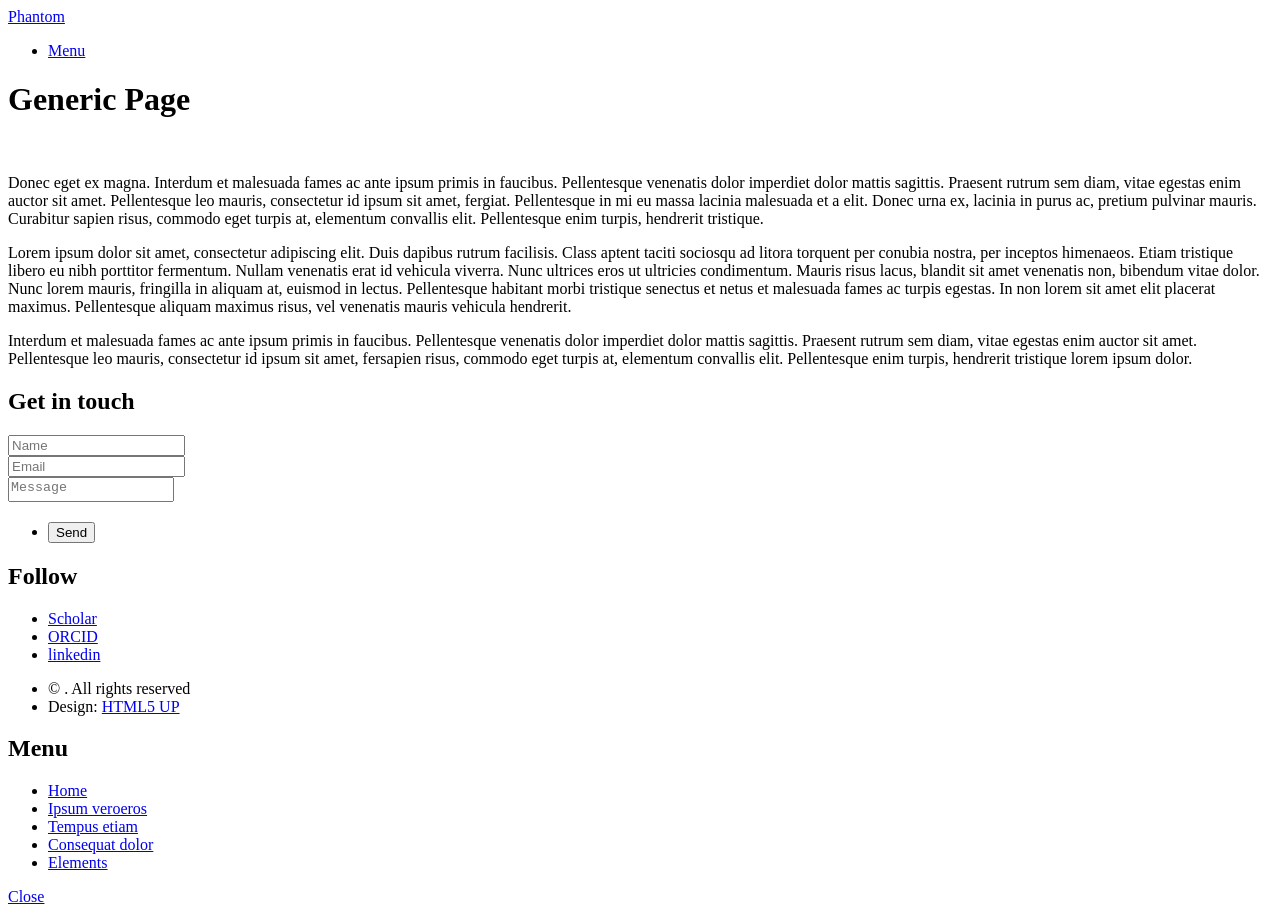
==== generic.html @ a79e58df "Add files via upload" ====
<!DOCTYPE HTML>
<!--
	Phantom by HTML5 UP
	html5up.net | @ajlkn
	Free for personal and commercial use under the CCA 3.0 license (html5up.net/license)
-->
<html>
	<head>
		<title>Generic - Phantom by HTML5 UP</title>
		<meta charset="utf-8" />
		<meta name="viewport" content="width=device-width, initial-scale=1, user-scalable=no" />
		<link rel="stylesheet" href="assets/css/main.css" />
		<noscript><link rel="stylesheet" href="assets/css/noscript.css" /></noscript>
	</head>
	<body class="is-preload">
		<!-- Wrapper -->
			<div id="wrapper">

				<!-- Header -->
					<header id="header">
						<div class="inner">

							<!-- Logo -->
								<a href="index.html" class="logo">
									<span class="symbol"><img src="images/logo.svg" alt="" /></span><span class="title">Phantom</span>
								</a>

							<!-- Nav -->
								<nav>
									<ul>
										<li><a href="#menu">Menu</a></li>
									</ul>
								</nav>

						</div>
					</header>

				<!-- Menu -->
					<nav id="menu">
						<h2>Menu</h2>
						<ul>
							<li><a href="index.html">Home</a></li>
							<li><a href="generic.html">Ipsum veroeros</a></li>
							<li><a href="generic.html">Tempus etiam</a></li>
							<li><a href="generic.html">Consequat dolor</a></li>
							<li><a href="elements.html">Elements</a></li>
						</ul>
					</nav>

				<!-- Main -->
					<div id="main">
						<div class="inner">
							<h1>Generic Page</h1>
							<span class="image main"><img src="images/pic13.jpg" alt="" /></span>
							<p>Donec eget ex magna. Interdum et malesuada fames ac ante ipsum primis in faucibus. Pellentesque venenatis dolor imperdiet dolor mattis sagittis. Praesent rutrum sem diam, vitae egestas enim auctor sit amet. Pellentesque leo mauris, consectetur id ipsum sit amet, fergiat. Pellentesque in mi eu massa lacinia malesuada et a elit. Donec urna ex, lacinia in purus ac, pretium pulvinar mauris. Curabitur sapien risus, commodo eget turpis at, elementum convallis elit. Pellentesque enim turpis, hendrerit tristique.</p>
							<p>Lorem ipsum dolor sit amet, consectetur adipiscing elit. Duis dapibus rutrum facilisis. Class aptent taciti sociosqu ad litora torquent per conubia nostra, per inceptos himenaeos. Etiam tristique libero eu nibh porttitor fermentum. Nullam venenatis erat id vehicula viverra. Nunc ultrices eros ut ultricies condimentum. Mauris risus lacus, blandit sit amet venenatis non, bibendum vitae dolor. Nunc lorem mauris, fringilla in aliquam at, euismod in lectus. Pellentesque habitant morbi tristique senectus et netus et malesuada fames ac turpis egestas. In non lorem sit amet elit placerat maximus. Pellentesque aliquam maximus risus, vel venenatis mauris vehicula hendrerit.</p>
							<p>Interdum et malesuada fames ac ante ipsum primis in faucibus. Pellentesque venenatis dolor imperdiet dolor mattis sagittis. Praesent rutrum sem diam, vitae egestas enim auctor sit amet. Pellentesque leo mauris, consectetur id ipsum sit amet, fersapien risus, commodo eget turpis at, elementum convallis elit. Pellentesque enim turpis, hendrerit tristique lorem ipsum dolor.</p>
						</div>
					</div>

				<!-- Footer -->
					<footer id="footer">
						<div class="inner">
							<section>
								<h2>Get in touch</h2>
								<form method="post" action="#">
									<div class="fields">
										<div class="field half">
											<input type="text" name="name" id="name" placeholder="Name" />
										</div>
										<div class="field half">
											<input type="email" name="email" id="email" placeholder="Email" />
										</div>
										<div class="field">
											<textarea name="message" id="message" placeholder="Message"></textarea>
										</div>
									</div>
									<ul class="actions">
										<li><input type="submit" value="Send" class="primary" /></li>
									</ul>
								</form>
							</section>
							<section>
								<h2>Follow</h2>
								<ul class="icons">
									<li><a href="#" class="icon brands style2 fa-google"><span class="label">Scholar</span></a></li>
									<li><a href="#" class="icon brands style2 fa-orcid"><span class="label">ORCID</span></a></li>
									<li><a href="#" class="icon brands style2 fa-linkedin"><span class="label">linkedin</span></a></li>
								</ul>
							</section>
							<ul class="copyright">
								<li>&copy; . All rights reserved</li><li>Design: <a href="http://html5up.net">HTML5 UP</a></li>
							</ul>
						</div>
					</footer>

			</div>

		<!-- Scripts -->
			<script src="assets/js/jquery.min.js"></script>
			<script src="assets/js/browser.min.js"></script>
			<script src="assets/js/breakpoints.min.js"></script>
			<script src="assets/js/util.js"></script>
			<script src="assets/js/main.js"></script>

	</body>
</html>
---- assets/css/main.css ----
@import url(fontawesome-all.min.css);
@import url("https://fonts.googleapis.com/css?family=Source+Sans+Pro:300,700,900");

/*
	Phantom by HTML5 UP
	html5up.net | @ajlkn
	Free for personal and commercial use under the CCA 3.0 license (html5up.net/license)
*/

html, body, div, span, applet, object,
iframe, h1, h2, h3, h4, h5, h6, p, blockquote,
pre, a, abbr, acronym, address, big, cite,
code, del, dfn, em, img, ins, kbd, q, s, samp,
small, strike, strong, sub, sup, tt, var, b,
u, i, center, dl, dt, dd, ol, ul, li, fieldset,
form, label, legend, table, caption, tbody,
tfoot, thead, tr, th, td, article, aside,
canvas, details, embed, figure, figcaption,
footer, header, hgroup, menu, nav, output, ruby,
section, summary, time, mark, audio, video {
	margin: 0;
	padding: 0;
	border: 0;
	font-size: 100%;
	font: inherit;
	vertical-align: baseline;}

article, aside, details, figcaption, figure,
footer, header, hgroup, menu, nav, section {
	display: block;}

body {
	line-height: 1;
}

ol, ul {
	list-style: none;
}

blockquote, q {
	quotes: none;
}

	blockquote:before, blockquote:after, q:before, q:after {
		content: '';
		content: none;
	}

table {
	border-collapse: collapse;
	border-spacing: 0;
}

body {
	-webkit-text-size-adjust: none;
}

mark {
	background-color: transparent;
	color: inherit;
}

input::-moz-focus-inner {
	border: 0;
	padding: 0;
}

input, select, textarea {
	-moz-appearance: none;
	-webkit-appearance: none;
	-ms-appearance: none;
	appearance: none;
}

/* Basic */

	@-ms-viewport {
		width: device-width;
	}

	body {
		-ms-overflow-style: scrollbar;
	}

	@media screen and (max-width: 480px) {

		html, body {
			min-width: 320px;
		}

	}

	html {
		box-sizing: border-box;
	}

	*, *:before, *:after {
		box-sizing: inherit;
	}

	body {
		background: #ffffff;
	}

		body.is-preload *, body.is-preload *:before, body.is-preload *:after {
			-moz-animation: none !important;
			-webkit-animation: none !important;
			-ms-animation: none !important;
			animation: none !important;
			-moz-transition: none !important;
			-webkit-transition: none !important;
			-ms-transition: none !important;
			transition: none !important;
		}

/* Type */

	body, input, select, textarea {
		color: #585858;
		font-family: "Source Sans Pro", Helvetica, sans-serif;
		font-size: 16pt;
		font-weight: 300;
		line-height: 1.75;
	}

		@media screen and (max-width: 1680px) {

			body, input, select, textarea {
				font-size: 14pt;
			}

		}

		@media screen and (max-width: 1280px) {

			body, input, select, textarea {
				font-size: 12pt;
			}

		}

	a {
		-moz-transition: border-bottom-color 0.2s ease, color 0.2s ease;
		-webkit-transition: border-bottom-color 0.2s ease, color 0.2s ease;
		-ms-transition: border-bottom-color 0.2s ease, color 0.2s ease;
		transition: border-bottom-color 0.2s ease, color 0.2s ease;
		text-decoration: none;
		color: #585858;
		border-bottom: dotted 1px rgba(88, 88, 88, 0.5);
	}

		a:hover {
			border-bottom-color: transparent;
			color: #f2849e !important;
		}

	strong, b {
		font-weight: 900;
	}

	em, i {
		font-style: italic;
	}

	p {
		margin: 0 0 2em 0;
	}

	h1 {
		font-size: 2.75em;
		font-weight: 700;
		line-height: 1.3;
		margin: 0 0 1em 0;
		letter-spacing: -0.035em;
	}

		h1 a {
			color: inherit;
		}

		@media screen and (max-width: 736px) {

			h1 {
				font-size: 2em;
				margin: 0 0 1em 0;
			}

		}

		@media screen and (max-width: 360px) {

			h1 {
				font-size: 1.75em;
			}

		}

	h2, h3, h4, h5, h6 {
		font-weight: 900;
		line-height: 1.5;
		margin: 0 0 2em 0;
		text-transform: uppercase;
		letter-spacing: 0.35em;
	}

		h2 a, h3 a, h4 a, h5 a, h6 a {
			color: inherit;
		}

	h2 {
		font-size: 1.1em;
	}

	h3 {
		font-size: 1em;
	}

	h4 {
		font-size: 0.8em;
	}

	h5 {
		font-size: 0.8em;
	}

	h6 {
		font-size: 0.8em;
	}

	@media screen and (max-width: 980px) {

		h1 br, h2 br, h3 br, h4 br, h5 br, h6 br {
			display: none;
		}

	}

	@media screen and (max-width: 736px) {

		h2 {
			font-size: 1em;
		}

		h3 {
			font-size: 0.8em;
		}

	}

	sub {
		font-size: 0.8em;
		position: relative;
		top: 0.5em;
	}

	sup {
		font-size: 0.8em;
		position: relative;
		top: -0.5em;
	}

	blockquote {
		border-left: solid 4px #c9c9c9;
		font-style: italic;
		margin: 0 0 2em 0;
		padding: 0.5em 0 0.5em 2em;
	}

	code {
		background: rgba(144, 144, 144, 0.075);
		border-radius: 4px;
		border: solid 1px #c9c9c9;
		font-family: "Courier New", monospace;
		font-size: 0.9em;
		margin: 0 0.25em;
		padding: 0.25em 0.65em;
	}

	pre {
		-webkit-overflow-scrolling: touch;
		font-family: "Courier New", monospace;
		font-size: 0.9em;
		margin: 0 0 2em 0;
	}

		pre code {
			display: block;
			line-height: 1.75;
			padding: 1em 1.5em;
			overflow-x: auto;
		}

	hr {
		border: 0;
		border-bottom: solid 1px #c9c9c9;
		margin: 2em 0;
	}

		hr.major {
			margin: 3em 0;
		}

	.align-left {
		text-align: left;
	}

	.align-center {
		text-align: center;
	}

	.align-right {
		text-align: right;
	}

/* Row */

	.row {
		display: flex;
		flex-wrap: wrap;
		box-sizing: border-box;
		align-items: stretch;
	}

		.row > * {
			box-sizing: border-box;
		}

		.row.gtr-uniform > * > :last-child {
			margin-bottom: 0;
		}

		.row.aln-left {
			justify-content: flex-start;
		}

		.row.aln-center {
			justify-content: center;
		}

		.row.aln-right {
			justify-content: flex-end;
		}

		.row.aln-top {
			align-items: flex-start;
		}

		.row.aln-middle {
			align-items: center;
		}

		.row.aln-bottom {
			align-items: flex-end;
		}

		.row > .imp {
			order: -1;
		}

		.row > .col-1 {
			width: 8.33333%;
		}

		.row > .off-1 {
			margin-left: 8.33333%;
		}

		.row > .col-2 {
			width: 16.66667%;
		}

		.row > .off-2 {
			margin-left: 16.66667%;
		}

		.row > .col-3 {
			width: 25%;
		}

		.row > .off-3 {
			margin-left: 25%;
		}

		.row > .col-4 {
			width: 33.33333%;
		}

		.row > .off-4 {
			margin-left: 33.33333%;
		}

		.row > .col-5 {
			width: 41.66667%;
		}

		.row > .off-5 {
			margin-left: 41.66667%;
		}

		.row > .col-6 {
			width: 50%;
		}

		.row > .off-6 {
			margin-left: 50%;
		}

		.row > .col-7 {
			width: 58.33333%;
		}

		.row > .off-7 {
			margin-left: 58.33333%;
		}

		.row > .col-8 {
			width: 66.66667%;
		}

		.row > .off-8 {
			margin-left: 66.66667%;
		}

		.row > .col-9 {
			width: 75%;
		}

		.row > .off-9 {
			margin-left: 75%;
		}

		.row > .col-10 {
			width: 83.33333%;
		}

		.row > .off-10 {
			margin-left: 83.33333%;
		}

		.row > .col-11 {
			width: 91.66667%;
		}

		.row > .off-11 {
			margin-left: 91.66667%;
		}

		.row > .col-12 {
			width: 100%;
		}

		.row > .off-12 {
			margin-left: 100%;
		}

		.row.gtr-0 {
			margin-top: 0;
			margin-left: 0em;
		}

			.row.gtr-0 > * {
				padding: 0 0 0 0em;
			}

			.row.gtr-0.gtr-uniform {
				margin-top: 0em;
			}

				.row.gtr-0.gtr-uniform > * {
					padding-top: 0em;
				}

		.row.gtr-25 {
			margin-top: 0;
			margin-left: -0.5em;
		}

			.row.gtr-25 > * {
				padding: 0 0 0 0.5em;
			}

			.row.gtr-25.gtr-uniform {
				margin-top: -0.5em;
			}

				.row.gtr-25.gtr-uniform > * {
					padding-top: 0.5em;
				}

		.row.gtr-50 {
			margin-top: 0;
			margin-left: -1em;
		}

			.row.gtr-50 > * {
				padding: 0 0 0 1em;
			}

			.row.gtr-50.gtr-uniform {
				margin-top: -1em;
			}

				.row.gtr-50.gtr-uniform > * {
					padding-top: 1em;
				}

		.row {
			margin-top: 0;
			margin-left: -2em;
		}

			.row > * {
				padding: 0 0 0 2em;
			}

			.row.gtr-uniform {
				margin-top: -2em;
			}

				.row.gtr-uniform > * {
					padding-top: 2em;
				}

		.row.gtr-150 {
			margin-top: 0;
			margin-left: -3em;
		}

			.row.gtr-150 > * {
				padding: 0 0 0 3em;
			}

			.row.gtr-150.gtr-uniform {
				margin-top: -3em;
			}

				.row.gtr-150.gtr-uniform > * {
					padding-top: 3em;
				}

		.row.gtr-200 {
			margin-top: 0;
			margin-left: -4em;
		}

			.row.gtr-200 > * {
				padding: 0 0 0 4em;
			}

			.row.gtr-200.gtr-uniform {
				margin-top: -4em;
			}

				.row.gtr-200.gtr-uniform > * {
					padding-top: 4em;
				}

		@media screen and (max-width: 1680px) {

			.row {
				display: flex;
				flex-wrap: wrap;
				box-sizing: border-box;
				align-items: stretch;
			}

				.row > * {
					box-sizing: border-box;
				}

				.row.gtr-uniform > * > :last-child {
					margin-bottom: 0;
				}

				.row.aln-left {
					justify-content: flex-start;
				}

				.row.aln-center {
					justify-content: center;
				}

				.row.aln-right {
					justify-content: flex-end;
				}

				.row.aln-top {
					align-items: flex-start;
				}

				.row.aln-middle {
					align-items: center;
				}

				.row.aln-bottom {
					align-items: flex-end;
				}

				.row > .imp-xlarge {
					order: -1;
				}

				.row > .col-1-xlarge {
					width: 8.33333%;
				}

				.row > .off-1-xlarge {
					margin-left: 8.33333%;
				}

				.row > .col-2-xlarge {
					width: 16.66667%;
				}

				.row > .off-2-xlarge {
					margin-left: 16.66667%;
				}

				.row > .col-3-xlarge {
					width: 25%;
				}

				.row > .off-3-xlarge {
					margin-left: 25%;
				}

				.row > .col-4-xlarge {
					width: 33.33333%;
				}

				.row > .off-4-xlarge {
					margin-left: 33.33333%;
				}

				.row > .col-5-xlarge {
					width: 41.66667%;
				}

				.row > .off-5-xlarge {
					margin-left: 41.66667%;
				}

				.row > .col-6-xlarge {
					width: 50%;
				}

				.row > .off-6-xlarge {
					margin-left: 50%;
				}

				.row > .col-7-xlarge {
					width: 58.33333%;
				}

				.row > .off-7-xlarge {
					margin-left: 58.33333%;
				}

				.row > .col-8-xlarge {
					width: 66.66667%;
				}

				.row > .off-8-xlarge {
					margin-left: 66.66667%;
				}

				.row > .col-9-xlarge {
					width: 75%;
				}

				.row > .off-9-xlarge {
					margin-left: 75%;
				}

				.row > .col-10-xlarge {
					width: 83.33333%;
				}

				.row > .off-10-xlarge {
					margin-left: 83.33333%;
				}

				.row > .col-11-xlarge {
					width: 91.66667%;
				}

				.row > .off-11-xlarge {
					margin-left: 91.66667%;
				}

				.row > .col-12-xlarge {
					width: 100%;
				}

				.row > .off-12-xlarge {
					margin-left: 100%;
				}

				.row.gtr-0 {
					margin-top: 0;
					margin-left: 0em;
				}

					.row.gtr-0 > * {
						padding: 0 0 0 0em;
					}

					.row.gtr-0.gtr-uniform {
						margin-top: 0em;
					}

						.row.gtr-0.gtr-uniform > * {
							padding-top: 0em;
						}

				.row.gtr-25 {
					margin-top: 0;
					margin-left: -0.5em;
				}

					.row.gtr-25 > * {
						padding: 0 0 0 0.5em;
					}

					.row.gtr-25.gtr-uniform {
						margin-top: -0.5em;
					}

						.row.gtr-25.gtr-uniform > * {
							padding-top: 0.5em;
						}

				.row.gtr-50 {
					margin-top: 0;
					margin-left: -1em;
				}

					.row.gtr-50 > * {
						padding: 0 0 0 1em;
					}

					.row.gtr-50.gtr-uniform {
						margin-top: -1em;
					}

						.row.gtr-50.gtr-uniform > * {
							padding-top: 1em;
						}

				.row {
					margin-top: 0;
					margin-left: -2em;
				}

					.row > * {
						padding: 0 0 0 2em;
					}

					.row.gtr-uniform {
						margin-top: -2em;
					}

						.row.gtr-uniform > * {
							padding-top: 2em;
						}

				.row.gtr-150 {
					margin-top: 0;
					margin-left: -3em;
				}

					.row.gtr-150 > * {
						padding: 0 0 0 3em;
					}

					.row.gtr-150.gtr-uniform {
						margin-top: -3em;
					}

						.row.gtr-150.gtr-uniform > * {
							padding-top: 3em;
						}

				.row.gtr-200 {
					margin-top: 0;
					margin-left: -4em;
				}

					.row.gtr-200 > * {
						padding: 0 0 0 4em;
					}

					.row.gtr-200.gtr-uniform {
						margin-top: -4em;
					}

						.row.gtr-200.gtr-uniform > * {
							padding-top: 4em;
						}

		}

		@media screen and (max-width: 1280px) {

			.row {
				display: flex;
				flex-wrap: wrap;
				box-sizing: border-box;
				align-items: stretch;
			}

				.row > * {
					box-sizing: border-box;
				}

				.row.gtr-uniform > * > :last-child {
					margin-bottom: 0;
				}

				.row.aln-left {
					justify-content: flex-start;
				}

				.row.aln-center {
					justify-content: center;
				}

				.row.aln-right {
					justify-content: flex-end;
				}

				.row.aln-top {
					align-items: flex-start;
				}

				.row.aln-middle {
					align-items: center;
				}

				.row.aln-bottom {
					align-items: flex-end;
				}

				.row > .imp-large {
					order: -1;
				}

				.row > .col-1-large {
					width: 8.33333%;
				}

				.row > .off-1-large {
					margin-left: 8.33333%;
				}

				.row > .col-2-large {
					width: 16.66667%;
				}

				.row > .off-2-large {
					margin-left: 16.66667%;
				}

				.row > .col-3-large {
					width: 25%;
				}

				.row > .off-3-large {
					margin-left: 25%;
				}

				.row > .col-4-large {
					width: 33.33333%;
				}

				.row > .off-4-large {
					margin-left: 33.33333%;
				}

				.row > .col-5-large {
					width: 41.66667%;
				}

				.row > .off-5-large {
					margin-left: 41.66667%;
				}

				.row > .col-6-large {
					width: 50%;
				}

				.row > .off-6-large {
					margin-left: 50%;
				}

				.row > .col-7-large {
					width: 58.33333%;
				}

				.row > .off-7-large {
					margin-left: 58.33333%;
				}

				.row > .col-8-large {
					width: 66.66667%;
				}

				.row > .off-8-large {
					margin-left: 66.66667%;
				}

				.row > .col-9-large {
					width: 75%;
				}

				.row > .off-9-large {
					margin-left: 75%;
				}

				.row > .col-10-large {
					width: 83.33333%;
				}

				.row > .off-10-large {
					margin-left: 83.33333%;
				}

				.row > .col-11-large {
					width: 91.66667%;
				}

				.row > .off-11-large {
					margin-left: 91.66667%;
				}

				.row > .col-12-large {
					width: 100%;
				}

				.row > .off-12-large {
					margin-left: 100%;
				}

				.row.gtr-0 {
					margin-top: 0;
					margin-left: 0em;
				}

					.row.gtr-0 > * {
						padding: 0 0 0 0em;
					}

					.row.gtr-0.gtr-uniform {
						margin-top: 0em;
					}

						.row.gtr-0.gtr-uniform > * {
							padding-top: 0em;
						}

				.row.gtr-25 {
					margin-top: 0;
					margin-left: -0.5em;
				}

					.row.gtr-25 > * {
						padding: 0 0 0 0.5em;
					}

					.row.gtr-25.gtr-uniform {
						margin-top: -0.5em;
					}

						.row.gtr-25.gtr-uniform > * {
							padding-top: 0.5em;
						}

				.row.gtr-50 {
					margin-top: 0;
					margin-left: -1em;
				}

					.row.gtr-50 > * {
						padding: 0 0 0 1em;
					}

					.row.gtr-50.gtr-uniform {
						margin-top: -1em;
					}

						.row.gtr-50.gtr-uniform > * {
							padding-top: 1em;
						}

				.row {
					margin-top: 0;
					margin-left: -2em;
				}

					.row > * {
						padding: 0 0 0 2em;
					}

					.row.gtr-uniform {
						margin-top: -2em;
					}

						.row.gtr-uniform > * {
							padding-top: 2em;
						}

				.row.gtr-150 {
					margin-top: 0;
					margin-left: -3em;
				}

					.row.gtr-150 > * {
						padding: 0 0 0 3em;
					}

					.row.gtr-150.gtr-uniform {
						margin-top: -3em;
					}

						.row.gtr-150.gtr-uniform > * {
							padding-top: 3em;
						}

				.row.gtr-200 {
					margin-top: 0;
					margin-left: -4em;
				}

					.row.gtr-200 > * {
						padding: 0 0 0 4em;
					}

					.row.gtr-200.gtr-uniform {
						margin-top: -4em;
					}

						.row.gtr-200.gtr-uniform > * {
							padding-top: 4em;
						}

		}

		@media screen and (max-width: 980px) {

			.row {
				display: flex;
				flex-wrap: wrap;
				box-sizing: border-box;
				align-items: stretch;
			}

				.row > * {
					box-sizing: border-box;
				}

				.row.gtr-uniform > * > :last-child {
					margin-bottom: 0;
				}

				.row.aln-left {
					justify-content: flex-start;
				}

				.row.aln-center {
					justify-content: center;
				}

				.row.aln-right {
					justify-content: flex-end;
				}

				.row.aln-top {
					align-items: flex-start;
				}

				.row.aln-middle {
					align-items: center;
				}

				.row.aln-bottom {
					align-items: flex-end;
				}

				.row > .imp-medium {
					order: -1;
				}

				.row > .col-1-medium {
					width: 8.33333%;
				}

				.row > .off-1-medium {
					margin-left: 8.33333%;
				}

				.row > .col-2-medium {
					width: 16.66667%;
				}

				.row > .off-2-medium {
					margin-left: 16.66667%;
				}

				.row > .col-3-medium {
					width: 25%;
				}

				.row > .off-3-medium {
					margin-left: 25%;
				}

				.row > .col-4-medium {
					width: 33.33333%;
				}

				.row > .off-4-medium {
					margin-left: 33.33333%;
				}

				.row > .col-5-medium {
					width: 41.66667%;
				}

				.row > .off-5-medium {
					margin-left: 41.66667%;
				}

				.row > .col-6-medium {
					width: 50%;
				}

				.row > .off-6-medium {
					margin-left: 50%;
				}

				.row > .col-7-medium {
					width: 58.33333%;
				}

				.row > .off-7-medium {
					margin-left: 58.33333%;
				}

				.row > .col-8-medium {
					width: 66.66667%;
				}

				.row > .off-8-medium {
					margin-left: 66.66667%;
				}

				.row > .col-9-medium {
					width: 75%;
				}

				.row > .off-9-medium {
					margin-left: 75%;
				}

				.row > .col-10-medium {
					width: 83.33333%;
				}

				.row > .off-10-medium {
					margin-left: 83.33333%;
				}

				.row > .col-11-medium {
					width: 91.66667%;
				}

				.row > .off-11-medium {
					margin-left: 91.66667%;
				}

				.row > .col-12-medium {
					width: 100%;
				}

				.row > .off-12-medium {
					margin-left: 100%;
				}

				.row.gtr-0 {
					margin-top: 0;
					margin-left: 0em;
				}

					.row.gtr-0 > * {
						padding: 0 0 0 0em;
					}

					.row.gtr-0.gtr-uniform {
						margin-top: 0em;
					}

						.row.gtr-0.gtr-uniform > * {
							padding-top: 0em;
						}

				.row.gtr-25 {
					margin-top: 0;
					margin-left: -0.375em;
				}

					.row.gtr-25 > * {
						padding: 0 0 0 0.375em;
					}

					.row.gtr-25.gtr-uniform {
						margin-top: -0.375em;
					}

						.row.gtr-25.gtr-uniform > * {
							padding-top: 0.375em;
						}

				.row.gtr-50 {
					margin-top: 0;
					margin-left: -0.75em;
				}

					.row.gtr-50 > * {
						padding: 0 0 0 0.75em;
					}

					.row.gtr-50.gtr-uniform {
						margin-top: -0.75em;
					}

						.row.gtr-50.gtr-uniform > * {
							padding-top: 0.75em;
						}

				.row {
					margin-top: 0;
					margin-left: -1.5em;
				}

					.row > * {
						padding: 0 0 0 1.5em;
					}

					.row.gtr-uniform {
						margin-top: -1.5em;
					}

						.row.gtr-uniform > * {
							padding-top: 1.5em;
						}

				.row.gtr-150 {
					margin-top: 0;
					margin-left: -2.25em;
				}

					.row.gtr-150 > * {
						padding: 0 0 0 2.25em;
					}

					.row.gtr-150.gtr-uniform {
						margin-top: -2.25em;
					}

						.row.gtr-150.gtr-uniform > * {
							padding-top: 2.25em;
						}

				.row.gtr-200 {
					margin-top: 0;
					margin-left: -3em;
				}

					.row.gtr-200 > * {
						padding: 0 0 0 3em;
					}

					.row.gtr-200.gtr-uniform {
						margin-top: -3em;
					}

						.row.gtr-200.gtr-uniform > * {
							padding-top: 3em;
						}

		}

		@media screen and (max-width: 736px) {

			.row {
				display: flex;
				flex-wrap: wrap;
				box-sizing: border-box;
				align-items: stretch;
			}

				.row > * {
					box-sizing: border-box;
				}

				.row.gtr-uniform > * > :last-child {
					margin-bottom: 0;
				}

				.row.aln-left {
					justify-content: flex-start;
				}

				.row.aln-center {
					justify-content: center;
				}

				.row.aln-right {
					justify-content: flex-end;
				}

				.row.aln-top {
					align-items: flex-start;
				}

				.row.aln-middle {
					align-items: center;
				}

				.row.aln-bottom {
					align-items: flex-end;
				}

				.row > .imp-small {
					order: -1;
				}

				.row > .col-1-small {
					width: 8.33333%;
				}

				.row > .off-1-small {
					margin-left: 8.33333%;
				}

				.row > .col-2-small {
					width: 16.66667%;
				}

				.row > .off-2-small {
					margin-left: 16.66667%;
				}

				.row > .col-3-small {
					width: 25%;
				}

				.row > .off-3-small {
					margin-left: 25%;
				}

				.row > .col-4-small {
					width: 33.33333%;
				}

				.row > .off-4-small {
					margin-left: 33.33333%;
				}

				.row > .col-5-small {
					width: 41.66667%;
				}

				.row > .off-5-small {
					margin-left: 41.66667%;
				}

				.row > .col-6-small {
					width: 50%;
				}

				.row > .off-6-small {
					margin-left: 50%;
				}

				.row > .col-7-small {
					width: 58.33333%;
				}

				.row > .off-7-small {
					margin-left: 58.33333%;
				}

				.row > .col-8-small {
					width: 66.66667%;
				}

				.row > .off-8-small {
					margin-left: 66.66667%;
				}

				.row > .col-9-small {
					width: 75%;
				}

				.row > .off-9-small {
					margin-left: 75%;
				}

				.row > .col-10-small {
					width: 83.33333%;
				}

				.row > .off-10-small {
					margin-left: 83.33333%;
				}

				.row > .col-11-small {
					width: 91.66667%;
				}

				.row > .off-11-small {
					margin-left: 91.66667%;
				}

				.row > .col-12-small {
					width: 100%;
				}

				.row > .off-12-small {
					margin-left: 100%;
				}

				.row.gtr-0 {
					margin-top: 0;
					margin-left: 0em;
				}

					.row.gtr-0 > * {
						padding: 0 0 0 0em;
					}

					.row.gtr-0.gtr-uniform {
						margin-top: 0em;
					}

						.row.gtr-0.gtr-uniform > * {
							padding-top: 0em;
						}

				.row.gtr-25 {
					margin-top: 0;
					margin-left: -0.25em;
				}

					.row.gtr-25 > * {
						padding: 0 0 0 0.25em;
					}

					.row.gtr-25.gtr-uniform {
						margin-top: -0.25em;
					}

						.row.gtr-25.gtr-uniform > * {
							padding-top: 0.25em;
						}

				.row.gtr-50 {
					margin-top: 0;
					margin-left: -0.5em;
				}

					.row.gtr-50 > * {
						padding: 0 0 0 0.5em;
					}

					.row.gtr-50.gtr-uniform {
						margin-top: -0.5em;
					}

						.row.gtr-50.gtr-uniform > * {
							padding-top: 0.5em;
						}

				.row {
					margin-top: 0;
					margin-left: -1em;
				}

					.row > * {
						padding: 0 0 0 1em;
					}

					.row.gtr-uniform {
						margin-top: -1em;
					}

						.row.gtr-uniform > * {
							padding-top: 1em;
						}

				.row.gtr-150 {
					margin-top: 0;
					margin-left: -1.5em;
				}

					.row.gtr-150 > * {
						padding: 0 0 0 1.5em;
					}

					.row.gtr-150.gtr-uniform {
						margin-top: -1.5em;
					}

						.row.gtr-150.gtr-uniform > * {
							padding-top: 1.5em;
						}

				.row.gtr-200 {
					margin-top: 0;
					margin-left: -2em;
				}

					.row.gtr-200 > * {
						padding: 0 0 0 2em;
					}

					.row.gtr-200.gtr-uniform {
						margin-top: -2em;
					}

						.row.gtr-200.gtr-uniform > * {
							padding-top: 2em;
						}

		}

		@media screen and (max-width: 480px) {

			.row {
				display: flex;
				flex-wrap: wrap;
				box-sizing: border-box;
				align-items: stretch;
			}

				.row > * {
					box-sizing: border-box;
				}

				.row.gtr-uniform > * > :last-child {
					margin-bottom: 0;
				}

				.row.aln-left {
					justify-content: flex-start;
				}

				.row.aln-center {
					justify-content: center;
				}

				.row.aln-right {
					justify-content: flex-end;
				}

				.row.aln-top {
					align-items: flex-start;
				}

				.row.aln-middle {
					align-items: center;
				}

				.row.aln-bottom {
					align-items: flex-end;
				}

				.row > .imp-xsmall {
					order: -1;
				}

				.row > .col-1-xsmall {
					width: 8.33333%;
				}

				.row > .off-1-xsmall {
					margin-left: 8.33333%;
				}

				.row > .col-2-xsmall {
					width: 16.66667%;
				}

				.row > .off-2-xsmall {
					margin-left: 16.66667%;
				}

				.row > .col-3-xsmall {
					width: 25%;
				}

				.row > .off-3-xsmall {
					margin-left: 25%;
				}

				.row > .col-4-xsmall {
					width: 33.33333%;
				}

				.row > .off-4-xsmall {
					margin-left: 33.33333%;
				}

				.row > .col-5-xsmall {
					width: 41.66667%;
				}

				.row > .off-5-xsmall {
					margin-left: 41.66667%;
				}

				.row > .col-6-xsmall {
					width: 50%;
				}

				.row > .off-6-xsmall {
					margin-left: 50%;
				}

				.row > .col-7-xsmall {
					width: 58.33333%;
				}

				.row > .off-7-xsmall {
					margin-left: 58.33333%;
				}

				.row > .col-8-xsmall {
					width: 66.66667%;
				}

				.row > .off-8-xsmall {
					margin-left: 66.66667%;
				}

				.row > .col-9-xsmall {
					width: 75%;
				}

				.row > .off-9-xsmall {
					margin-left: 75%;
				}

				.row > .col-10-xsmall {
					width: 83.33333%;
				}

				.row > .off-10-xsmall {
					margin-left: 83.33333%;
				}

				.row > .col-11-xsmall {
					width: 91.66667%;
				}

				.row > .off-11-xsmall {
					margin-left: 91.66667%;
				}

				.row > .col-12-xsmall {
					width: 100%;
				}

				.row > .off-12-xsmall {
					margin-left: 100%;
				}

				.row.gtr-0 {
					margin-top: 0;
					margin-left: 0em;
				}

					.row.gtr-0 > * {
						padding: 0 0 0 0em;
					}

					.row.gtr-0.gtr-uniform {
						margin-top: 0em;
					}

						.row.gtr-0.gtr-uniform > * {
							padding-top: 0em;
						}

				.row.gtr-25 {
					margin-top: 0;
					margin-left: -0.25em;
				}

					.row.gtr-25 > * {
						padding: 0 0 0 0.25em;
					}

					.row.gtr-25.gtr-uniform {
						margin-top: -0.25em;
					}

						.row.gtr-25.gtr-uniform > * {
							padding-top: 0.25em;
						}

				.row.gtr-50 {
					margin-top: 0;
					margin-left: -0.5em;
				}

					.row.gtr-50 > * {
						padding: 0 0 0 0.5em;
					}

					.row.gtr-50.gtr-uniform {
						margin-top: -0.5em;
					}

						.row.gtr-50.gtr-uniform > * {
							padding-top: 0.5em;
						}

				.row {
					margin-top: 0;
					margin-left: -1em;
				}

					.row > * {
						padding: 0 0 0 1em;
					}

					.row.gtr-uniform {
						margin-top: -1em;
					}

						.row.gtr-uniform > * {
							padding-top: 1em;
						}

				.row.gtr-150 {
					margin-top: 0;
					margin-left: -1.5em;
				}

					.row.gtr-150 > * {
						padding: 0 0 0 1.5em;
					}

					.row.gtr-150.gtr-uniform {
						margin-top: -1.5em;
					}

						.row.gtr-150.gtr-uniform > * {
							padding-top: 1.5em;
						}

				.row.gtr-200 {
					margin-top: 0;
					margin-left: -2em;
				}

					.row.gtr-200 > * {
						padding: 0 0 0 2em;
					}

					.row.gtr-200.gtr-uniform {
						margin-top: -2em;
					}

						.row.gtr-200.gtr-uniform > * {
							padding-top: 2em;
						}

		}

/* Section/Article */

	section.special, article.special {
		text-align: center;
	}

	header p {
		margin-top: -1em;
	}

	@media screen and (max-width: 736px) {

		header p {
			margin-top: 0;
		}

	}

/* Icon */

	.icon {
		text-decoration: none;
		border-bottom: none;
		position: relative;
	}

		.icon:before {
			-moz-osx-font-smoothing: grayscale;
			-webkit-font-smoothing: antialiased;
			display: inline-block;
			font-style: normal;
			font-variant: normal;
			text-rendering: auto;
			line-height: 1;
			text-transform: none !important;
			font-family: 'Font Awesome 5 Free';
			font-weight: 400;
		}

		.icon > .label {
			display: none;
		}

		.icon:before {
			line-height: inherit;
		}

		.icon.solid:before {
			font-weight: 900;
		}

		.icon.brands:before {
			font-family: 'Font Awesome 5 Brands';
		}

		.icon.style2 {
			-moz-transition: background-color 0.2s ease-in-out, color 0.2s ease-in-out, border-color 0.2s ease-in-out;
			-webkit-transition: background-color 0.2s ease-in-out, color 0.2s ease-in-out, border-color 0.2s ease-in-out;
			-ms-transition: background-color 0.2s ease-in-out, color 0.2s ease-in-out, border-color 0.2s ease-in-out;
			transition: background-color 0.2s ease-in-out, color 0.2s ease-in-out, border-color 0.2s ease-in-out;
			background-color: transparent;
			border: solid 1px #c9c9c9;
			border-radius: 4px;
			width: 2.65em;
			height: 2.65em;
			display: inline-block;
			text-align: center;
			line-height: 2.65em;
			color: inherit;
		}

			.icon.style2:before {
				font-size: 1.1em;
			}

			.icon.style2:hover {
				color: #f2849e;
				border-color: #f2849e;
			}

			.icon.style2:active {
				background-color: rgba(242, 132, 158, 0.1);
			}

/* List */

	ol {
		list-style: decimal;
		margin: 0 0 2em 0;
		padding-left: 1.25em;
	}

		ol li {
			padding-left: 0.25em;
		}

	ul {
		list-style: disc;
		margin: 0 0 2em 0;
		padding-left: 1em;
	}

		ul li {
			padding-left: 0.5em;
		}

		ul.alt {
			list-style: none;
			padding-left: 0;
		}

			ul.alt li {
				border-top: solid 1px #c9c9c9;
				padding: 0.5em 0;
			}

				ul.alt li:first-child {
					border-top: 0;
					padding-top: 0;
				}

	dl {
		margin: 0 0 2em 0;
	}

		dl dt {
			display: block;
			font-weight: 900;
			margin: 0 0 1em 0;
		}

		dl dd {
			margin-left: 2em;
		}

/* Actions */

	ul.actions {
		display: -moz-flex;
		display: -webkit-flex;
		display: -ms-flex;
		display: flex;
		cursor: default;
		list-style: none;
		margin-left: -1em;
		padding-left: 0;
	}

		ul.actions li {
			padding: 0 0 0 1em;
			vertical-align: middle;
		}

		ul.actions.special {
			-moz-justify-content: center;
			-webkit-justify-content: center;
			-ms-justify-content: center;
			justify-content: center;
			width: 100%;
			margin-left: 0;
		}

			ul.actions.special li:first-child {
				padding-left: 0;
			}

		ul.actions.stacked {
			-moz-flex-direction: column;
			-webkit-flex-direction: column;
			-ms-flex-direction: column;
			flex-direction: column;
			margin-left: 0;
		}

			ul.actions.stacked li {
				padding: 1.3em 0 0 0;
			}

				ul.actions.stacked li:first-child {
					padding-top: 0;
				}

		ul.actions.fit {
			width: calc(100% + 1em);
		}

			ul.actions.fit li {
				-moz-flex-grow: 1;
				-webkit-flex-grow: 1;
				-ms-flex-grow: 1;
				flex-grow: 1;
				-moz-flex-shrink: 1;
				-webkit-flex-shrink: 1;
				-ms-flex-shrink: 1;
				flex-shrink: 1;
				width: 100%;
			}

				ul.actions.fit li > * {
					width: 100%;
				}

			ul.actions.fit.stacked {
				width: 100%;
			}

		@media screen and (max-width: 480px) {

			ul.actions:not(.fixed) {
				-moz-flex-direction: column;
				-webkit-flex-direction: column;
				-ms-flex-direction: column;
				flex-direction: column;
				margin-left: 0;
				width: 100% !important;
			}

				ul.actions:not(.fixed) li {
					-moz-flex-grow: 1;
					-webkit-flex-grow: 1;
					-ms-flex-grow: 1;
					flex-grow: 1;
					-moz-flex-shrink: 1;
					-webkit-flex-shrink: 1;
					-ms-flex-shrink: 1;
					flex-shrink: 1;
					padding: 1em 0 0 0;
					text-align: center;
					width: 100%;
				}

					ul.actions:not(.fixed) li > * {
						width: 100%;
					}

					ul.actions:not(.fixed) li:first-child {
						padding-top: 0;
					}

					ul.actions:not(.fixed) li input[type="submit"],
					ul.actions:not(.fixed) li input[type="reset"],
					ul.actions:not(.fixed) li input[type="button"],
					ul.actions:not(.fixed) li button,
					ul.actions:not(.fixed) li .button {
						width: 100%;
					}

						ul.actions:not(.fixed) li input[type="submit"].icon:before,
						ul.actions:not(.fixed) li input[type="reset"].icon:before,
						ul.actions:not(.fixed) li input[type="button"].icon:before,
						ul.actions:not(.fixed) li button.icon:before,
						ul.actions:not(.fixed) li .button.icon:before {
							margin-left: -0.5rem;
						}

		}

/* Icons */

	ul.icons {
		cursor: default;
		list-style: none;
		padding-left: 0;
		margin: -1em 0 2em -1em;
	}

		ul.icons li {
			display: inline-block;
			padding: 1em 0 0 1em;
		}

/* Form */

	form {
		margin: 0 0 2em 0;
		overflow-x: hidden;
	}

		form > :last-child {
			margin-bottom: 0;
		}

		form > .fields {
			display: -moz-flex;
			display: -webkit-flex;
			display: -ms-flex;
			display: flex;
			-moz-flex-wrap: wrap;
			-webkit-flex-wrap: wrap;
			-ms-flex-wrap: wrap;
			flex-wrap: wrap;
			width: calc(100% + 3em);
			margin: -1.5em 0 2em -1.5em;
		}

			form > .fields > .field {
				-moz-flex-grow: 0;
				-webkit-flex-grow: 0;
				-ms-flex-grow: 0;
				flex-grow: 0;
				-moz-flex-shrink: 0;
				-webkit-flex-shrink: 0;
				-ms-flex-shrink: 0;
				flex-shrink: 0;
				padding: 1.5em 0 0 1.5em;
				width: calc(100% - 1.5em);
			}

				form > .fields > .field.half {
					width: calc(50% - 0.75em);
				}

				form > .fields > .field.third {
					width: calc(100%/3 - 0.5em);
				}

				form > .fields > .field.quarter {
					width: calc(25% - 0.375em);
				}

		@media screen and (max-width: 480px) {

			form > .fields {
				width: calc(100% + 3em);
				margin: -1.5em 0 2em -1.5em;
			}

				form > .fields > .field {
					padding: 1.5em 0 0 1.5em;
					width: calc(100% - 1.5em);
				}

					form > .fields > .field.half {
						width: calc(100% - 1.5em);
					}

					form > .fields > .field.third {
						width: calc(100% - 1.5em);
					}

					form > .fields > .field.quarter {
						width: calc(100% - 1.5em);
					}

		}

	label {
		display: block;
		font-size: 0.9em;
		font-weight: 900;
		margin: 0 0 1em 0;
	}

	input[type="text"],
	input[type="password"],
	input[type="email"],
	input[type="tel"],
	select,
	textarea {
		-moz-appearance: none;
		-webkit-appearance: none;
		-ms-appearance: none;
		appearance: none;
		background-color: transparent;
		border: none;
		border-radius: 0;
		border-bottom: solid 1px #c9c9c9;
		color: inherit;
		display: block;
		outline: 0;
		padding: 0;
		text-decoration: none;
		width: 100%;
	}

		input[type="text"]:invalid,
		input[type="password"]:invalid,
		input[type="email"]:invalid,
		input[type="tel"]:invalid,
		select:invalid,
		textarea:invalid {
			box-shadow: none;
		}

		input[type="text"]:focus,
		input[type="password"]:focus,
		input[type="email"]:focus,
		input[type="tel"]:focus,
		select:focus,
		textarea:focus {
			border-bottom-color: #f2849e;
			box-shadow: inset 0 -1px 0 0 #f2849e;
		}

	select {
		background-image: url("data:image/svg+xml;charset=utf8,%3Csvg xmlns='http://www.w3.org/2000/svg' width='40' height='40' preserveAspectRatio='none' viewBox='0 0 40 40'%3E%3Cpath d='M9.4,12.3l10.4,10.4l10.4-10.4c0.2-0.2,0.5-0.4,0.9-0.4c0.3,0,0.6,0.1,0.9,0.4l3.3,3.3c0.2,0.2,0.4,0.5,0.4,0.9 c0,0.4-0.1,0.6-0.4,0.9L20.7,31.9c-0.2,0.2-0.5,0.4-0.9,0.4c-0.3,0-0.6-0.1-0.9-0.4L4.3,17.3c-0.2-0.2-0.4-0.5-0.4-0.9 c0-0.4,0.1-0.6,0.4-0.9l3.3-3.3c0.2-0.2,0.5-0.4,0.9-0.4S9.1,12.1,9.4,12.3z' fill='%23c9c9c9' /%3E%3C/svg%3E");
		background-size: 1.25rem;
		background-repeat: no-repeat;
		background-position: calc(100% - 1rem) center;
		height: 3em;
		padding-right: 3em;
		text-overflow: ellipsis;
	}

		select option {
			background: #ffffff;
		}

		select:focus::-ms-value {
			background-color: transparent;
		}

		select::-ms-expand {
			display: none;
		}

	input[type="text"],
	input[type="password"],
	input[type="email"],
	select {
		height: 3em;
	}

	textarea {
		padding: 0;
		min-height: 3.75em;
	}

	input[type="checkbox"],
	input[type="radio"] {
		-moz-appearance: none;
		-webkit-appearance: none;
		-ms-appearance: none;
		appearance: none;
		display: block;
		float: left;
		margin-right: -2em;
		opacity: 0;
		width: 1em;
		z-index: -1;
	}

		input[type="checkbox"] + label,
		input[type="radio"] + label {
			text-decoration: none;
			color: #585858;
			cursor: pointer;
			display: inline-block;
			font-size: 1em;
			font-weight: 300;
			padding-left: 2.55em;
			padding-right: 0.75em;
			position: relative;
		}

			input[type="checkbox"] + label:before,
			input[type="radio"] + label:before {
				-moz-osx-font-smoothing: grayscale;
				-webkit-font-smoothing: antialiased;
				display: inline-block;
				font-style: normal;
				font-variant: normal;
				text-rendering: auto;
				line-height: 1;
				text-transform: none !important;
				font-family: 'Font Awesome 5 Free';
				font-weight: 900;
			}

			input[type="checkbox"] + label:before,
			input[type="radio"] + label:before {
				border-radius: 4px;
				border: solid 1px #c9c9c9;
				content: '';
				display: inline-block;
				font-size: 0.8em;
				height: 2.25em;
				left: 0;
				line-height: 2.25em;
				position: absolute;
				text-align: center;
				top: 0;
				width: 2.25em;
			}

		input[type="checkbox"]:checked + label:before,
		input[type="radio"]:checked + label:before {
			background: #585858;
			border-color: #585858;
			color: #ffffff;
			content: '\f00c';
		}

		input[type="checkbox"]:focus + label:before,
		input[type="radio"]:focus + label:before {
			border-color: #f2849e;
			box-shadow: 0 0 0 1px #f2849e;
		}

	input[type="checkbox"] + label:before {
		border-radius: 4px;
	}

	input[type="radio"] + label:before {
		border-radius: 100%;
	}

/* Box */

	.box {
		border-radius: 4px;
		border: solid 1px #c9c9c9;
		margin-bottom: 2em;
		padding: 1.5em;
	}

		.box > :last-child,
		.box > :last-child > :last-child,
		.box > :last-child > :last-child > :last-child {
			margin-bottom: 0;
		}

		.box.alt {
			border: 0;
			border-radius: 0;
			padding: 0;
		}

/* Image */

	.image {
		border-radius: 4px;
		border: 0;
		display: inline-block;
		position: relative;
	}

		.image img {
			border-radius: 4px;
			display: block;
		}

		.image.left, .image.right {
			max-width: 40%;
		}

			.image.left img, .image.right img {
				width: 100%;
			}

		.image.left {
			float: left;
			padding: 0 1.5em 1em 0;
			top: 0.25em;
		}

		.image.right {
			float: right;
			padding: 0 0 1em 1.5em;
			top: 0.25em;
		}

		.image.fit {
			display: block;
			margin: 0 0 2em 0;
			width: 100%;
		}

			.image.fit img {
				width: 100%;
			}

		.image.main {
			display: block;
			margin: 0 0 3em 0;
			width: 100%;
		}

			.image.main img {
				width: 100%;
			}

			@media screen and (max-width: 736px) {

				.image.main {
					margin: 0 0 2em 0;
				}

			}

/* Table */

	.table-wrapper {
		-webkit-overflow-scrolling: touch;
		overflow-x: auto;
	}

	table {
		margin: 0 0 2em 0;
		width: 100%;
	}

		table tbody tr {
			border: solid 1px #c9c9c9;
			border-left: 0;
			border-right: 0;
		}

			table tbody tr:nth-child(2n + 1) {
				background-color: rgba(144, 144, 144, 0.075);
			}

		table td {
			padding: 0.75em 0.75em;
		}

		table th {
			font-size: 0.9em;
			font-weight: 900;
			padding: 0 0.75em 0.75em 0.75em;
			text-align: left;
		}

		table thead {
			border-bottom: solid 2px #c9c9c9;
		}

		table tfoot {
			border-top: solid 2px #c9c9c9;
		}

		table.alt {
			border-collapse: separate;
		}

			table.alt tbody tr td {
				border: solid 1px #c9c9c9;
				border-left-width: 0;
				border-top-width: 0;
			}

				table.alt tbody tr td:first-child {
					border-left-width: 1px;
				}

			table.alt tbody tr:first-child td {
				border-top-width: 1px;
			}

			table.alt thead {
				border-bottom: 0;
			}

			table.alt tfoot {
				border-top: 0;
			}

/* Button */

	input[type="submit"],
	input[type="reset"],
	input[type="button"],
	button,
	.button {
		-moz-appearance: none;
		-webkit-appearance: none;
		-ms-appearance: none;
		appearance: none;
		-moz-transition: background-color 0.2s ease-in-out, color 0.2s ease-in-out, box-shadow 0.2s ease-in-out;
		-webkit-transition: background-color 0.2s ease-in-out, color 0.2s ease-in-out, box-shadow 0.2s ease-in-out;
		-ms-transition: background-color 0.2s ease-in-out, color 0.2s ease-in-out, box-shadow 0.2s ease-in-out;
		transition: background-color 0.2s ease-in-out, color 0.2s ease-in-out, box-shadow 0.2s ease-in-out;
		background-color: transparent;
		border-radius: 4px;
		border: 0;
		box-shadow: inset 0 0 0 2px #585858;
		color: #585858 !important;
		cursor: pointer;
		display: inline-block;
		font-size: 0.8em;
		font-weight: 900;
		height: 3.5em;
		letter-spacing: 0.35em;
		line-height: 3.45em;
		overflow: hidden;
		padding: 0 1.25em 0 1.6em;
		text-align: center;
		text-decoration: none;
		text-overflow: ellipsis;
		text-transform: uppercase;
		white-space: nowrap;
	}

		input[type="submit"].icon:before,
		input[type="reset"].icon:before,
		input[type="button"].icon:before,
		button.icon:before,
		.button.icon:before {
			margin-right: 0.5em;
		}

		input[type="submit"].fit,
		input[type="reset"].fit,
		input[type="button"].fit,
		button.fit,
		.button.fit {
			width: 100%;
		}

		input[type="submit"]:hover,
		input[type="reset"]:hover,
		input[type="button"]:hover,
		button:hover,
		.button:hover {
			color: #f2849e !important;
			box-shadow: inset 0 0 0 2px #f2849e;
		}

		input[type="submit"]:active,
		input[type="reset"]:active,
		input[type="button"]:active,
		button:active,
		.button:active {
			background-color: rgba(242, 132, 158, 0.1);
		}

		input[type="submit"].small,
		input[type="reset"].small,
		input[type="button"].small,
		button.small,
		.button.small {
			font-size: 0.6em;
		}

		input[type="submit"].large,
		input[type="reset"].large,
		input[type="button"].large,
		button.large,
		.button.large {
			font-size: 1em;
		}

		input[type="submit"].primary,
		input[type="reset"].primary,
		input[type="button"].primary,
		button.primary,
		.button.primary {
			box-shadow: none;
			background-color: #585858;
			color: #ffffff !important;
		}

			input[type="submit"].primary:hover,
			input[type="reset"].primary:hover,
			input[type="button"].primary:hover,
			button.primary:hover,
			.button.primary:hover {
				background-color: #f2849e;
			}

			input[type="submit"].primary:active,
			input[type="reset"].primary:active,
			input[type="button"].primary:active,
			button.primary:active,
			.button.primary:active {
				background-color: #ee5f81;
			}

		input[type="submit"].disabled, input[type="submit"]:disabled,
		input[type="reset"].disabled,
		input[type="reset"]:disabled,
		input[type="button"].disabled,
		input[type="button"]:disabled,
		button.disabled,
		button:disabled,
		.button.disabled,
		.button:disabled {
			pointer-events: none;
			opacity: 0.25;
		}

/* Tiles */

	.tiles {
		display: -moz-flex;
		display: -webkit-flex;
		display: -ms-flex;
		display: flex;
		-moz-flex-wrap: wrap;
		-webkit-flex-wrap: wrap;
		-ms-flex-wrap: wrap;
		flex-wrap: wrap;
		postiion: relative;
		margin: -2.5em 0 0 -2.5em;
	}

		.tiles article {
			-moz-transition: -moz-transform 0.5s ease, opacity 0.5s ease;
			-webkit-transition: -webkit-transform 0.5s ease, opacity 0.5s ease;
			-ms-transition: -ms-transform 0.5s ease, opacity 0.5s ease;
			transition: transform 0.5s ease, opacity 0.5s ease;
			position: relative;
			width: calc(33.33333% - 2.5em);
			margin: 2.5em 0 0 2.5em;
		}

			.tiles article > .image {
				-moz-transition: -moz-transform 0.5s ease;
				-webkit-transition: -webkit-transform 0.5s ease;
				-ms-transition: -ms-transform 0.5s ease;
				transition: transform 0.5s ease;
				position: relative;
				display: block;
				width: 100%;
				border-radius: 4px;
				overflow: hidden;
			}

				.tiles article > .image img {
					display: block;
					width: 100%;
				}

				.tiles article > .image:before {
					pointer-events: none;
					-moz-transition: background-color 0.5s ease, opacity 0.5s ease;
					-webkit-transition: background-color 0.5s ease, opacity 0.5s ease;
					-ms-transition: background-color 0.5s ease, opacity 0.5s ease;
					transition: background-color 0.5s ease, opacity 0.5s ease;
					content: '';
					display: block;
					position: absolute;
					top: 0;
					left: 0;
					width: 100%;
					height: 100%;
					opacity: 1.0;
					z-index: 1;
					opacity: 0.8;
				}

				.tiles article > .image:after {
					pointer-events: none;
					-moz-transition: opacity 0.5s ease;
					-webkit-transition: opacity 0.5s ease;
					-ms-transition: opacity 0.5s ease;
					transition: opacity 0.5s ease;
					content: '';
					display: block;
					position: absolute;
					top: 0;
					left: 0;
					width: 100%;
					height: 100%;
					background-image: url("data:image/svg+xml;charset=utf8,%3Csvg xmlns='http://www.w3.org/2000/svg' width='100' height='100' viewBox='0 0 100 100' preserveAspectRatio='none'%3E%3Cstyle%3Eline %7B stroke-width: 0.25px%3B stroke: %23ffffff%3B %7D%3C/style%3E%3Cline x1='0' y1='0' x2='100' y2='100' /%3E%3Cline x1='100' y1='0' x2='0' y2='100' /%3E%3C/svg%3E");
					background-position: center;
					background-repeat: no-repeat;
					background-size: 100% 100%;
					opacity: 0.25;
					z-index: 2;
				}

			.tiles article > a {
				display: -moz-flex;
				display: -webkit-flex;
				display: -ms-flex;
				display: flex;
				-moz-flex-direction: column;
				-webkit-flex-direction: column;
				-ms-flex-direction: column;
				flex-direction: column;
				-moz-align-items: center;
				-webkit-align-items: center;
				-ms-align-items: center;
				align-items: center;
				-moz-justify-content: center;
				-webkit-justify-content: center;
				-ms-justify-content: center;
				justify-content: center;
				-moz-transition: background-color 0.5s ease, -moz-transform 0.5s ease;
				-webkit-transition: background-color 0.5s ease, -webkit-transform 0.5s ease;
				-ms-transition: background-color 0.5s ease, -ms-transform 0.5s ease;
				transition: background-color 0.5s ease, transform 0.5s ease;
				position: absolute;
				top: 0;
				left: 0;
				width: 100%;
				height: 100%;
				padding: 1em;
				border-radius: 4px;
				border-bottom: 0;
				color: #ffffff;
				text-align: center;
				text-decoration: none;
				z-index: 3;
			}

				.tiles article > a > :last-child {
					margin: 0;
				}

				.tiles article > a:hover {
					color: #ffffff !important;
				}

				.tiles article > a h2 {
					margin: 0;
				}

				.tiles article > a .content {
					-moz-transition: max-height 0.5s ease, opacity 0.5s ease;
					-webkit-transition: max-height 0.5s ease, opacity 0.5s ease;
					-ms-transition: max-height 0.5s ease, opacity 0.5s ease;
					transition: max-height 0.5s ease, opacity 0.5s ease;
					width: 100%;
					max-height: 0;
					line-height: 1.5;
					margin-top: 0.35em;
					opacity: 0;
				}

					.tiles article > a .content > :last-child {
						margin-bottom: 0;
					}

			.tiles article.style1 > .image:before {
				background-color: #f2849e;
			}

			.tiles article.style2 > .image:before {
				background-color: #7ecaf6;
			}

			.tiles article.style3 > .image:before {
				background-color: #7bd0c1;
			}

			.tiles article.style4 > .image:before {
				background-color: #c75b9b;
			}

			.tiles article.style5 > .image:before {
				background-color: #ae85ca;
			}

			.tiles article.style6 > .image:before {
				background-color: #8499e7;
			}

			body:not(.is-touch) .tiles article:hover > .image {
				-moz-transform: scale(1.1);
				-webkit-transform: scale(1.1);
				-ms-transform: scale(1.1);
				transform: scale(1.1);
			}

				body:not(.is-touch) .tiles article:hover > .image:before {
					background-color: #333333;
					opacity: 0.35;
				}

				body:not(.is-touch) .tiles article:hover > .image:after {
					opacity: 0;
				}

			body:not(.is-touch) .tiles article:hover .content {
				max-height: 15em;
				opacity: 1;
			}

		* + .tiles {
			margin-top: 2em;
		}

		body.is-preload .tiles article {
			-moz-transform: scale(0.9);
			-webkit-transform: scale(0.9);
			-ms-transform: scale(0.9);
			transform: scale(0.9);
			opacity: 0;
		}

		body.is-touch .tiles article .content {
			max-height: 15em;
			opacity: 1;
		}

		@media screen and (max-width: 1280px) {

			.tiles {
				margin: -1.25em 0 0 -1.25em;
			}

				.tiles article {
					width: calc(33.33333% - 1.25em);
					margin: 1.25em 0 0 1.25em;
				}

		}

		@media screen and (max-width: 980px) {

			.tiles {
				margin: -2.5em 0 0 -2.5em;
			}

				.tiles article {
					width: calc(50% - 2.5em);
					margin: 2.5em 0 0 2.5em;
				}

		}

		@media screen and (max-width: 736px) {

			.tiles {
				margin: -1.25em 0 0 -1.25em;
			}

				.tiles article {
					width: calc(50% - 1.25em);
					margin: 1.25em 0 0 1.25em;
				}

					.tiles article:hover > .image {
						-moz-transform: scale(1.0);
						-webkit-transform: scale(1.0);
						-ms-transform: scale(1.0);
						transform: scale(1.0);
					}

		}

		@media screen and (max-width: 480px) {

			.tiles {
				margin: 0;
			}

				.tiles article {
					width: 100%;
					margin: 1.25em 0 0 0;
				}

		}

/* Header */

	#header {
		padding: 8em 0 0.1em 0 ;
	}

		#header .logo {
			display: block;
			border-bottom: 0;
			color: inherit;
			font-weight: 900;
			letter-spacing: 0.35em;
			margin: 0 0 2.5em 0;
			text-decoration: none;
			text-transform: uppercase;
			display: inline-block;
		}

			#header .logo > * {
				display: inline-block;
				vertical-align: middle;
			}

			#header .logo .symbol {
				margin-right: 0.65em;
			}

				#header .logo .symbol img {
					display: block;
					width: 2em;
					height: 2em;
				}

		#header nav {
			position: fixed;
			right: 2em;
			top: 2em;
			z-index: 10000;
		}

			#header nav ul {
				display: -moz-flex;
				display: -webkit-flex;
				display: -ms-flex;
				display: flex;
				-moz-align-items: center;
				-webkit-align-items: center;
				-ms-align-items: center;
				align-items: center;
				list-style: none;
				margin: 0;
				padding: 0;
			}

				#header nav ul li {
					display: block;
					padding: 0;
				}

					#header nav ul li a {
						display: block;
						position: relative;
						height: 3em;
						line-height: 3em;
						padding: 0 1.5em;
						background-color: rgba(255, 255, 255, 0.5);
						border-radius: 4px;
						border: 0;
						font-size: 0.8em;
						font-weight: 900;
						letter-spacing: 0.35em;
						text-transform: uppercase;
					}

					#header nav ul li a[href="#menu"] {
						-webkit-tap-highlight-color: transparent;
						width: 4em;
						text-indent: 4em;
						font-size: 1em;
						overflow: hidden;
						padding: 0;
						white-space: nowrap;
					}

						#header nav ul li a[href="#menu"]:before, #header nav ul li a[href="#menu"]:after {
							-moz-transition: opacity 0.2s ease;
							-webkit-transition: opacity 0.2s ease;
							-ms-transition: opacity 0.2s ease;
							transition: opacity 0.2s ease;
							content: '';
							display: block;
							position: absolute;
							top: 0;
							left: 0;
							width: 100%;
							height: 100%;
							background-position: center;
							background-repeat: no-repeat;
							background-size: 2em 2em;
						}

						#header nav ul li a[href="#menu"]:before {
							background-image: url("data:image/svg+xml;charset=utf8,%3Csvg xmlns='http://www.w3.org/2000/svg' width='100' height='100' viewBox='0 0 100 100' preserveAspectRatio='none'%3E%3Cstyle%3Eline %7B stroke-width: 8px%3B stroke: %23f2849e%3B %7D%3C/style%3E%3Cline x1='0' y1='25' x2='100' y2='25' /%3E%3Cline x1='0' y1='50' x2='100' y2='50' /%3E%3Cline x1='0' y1='75' x2='100' y2='75' /%3E%3C/svg%3E");
							opacity: 0;
						}

						#header nav ul li a[href="#menu"]:after {
							background-image: url("data:image/svg+xml;charset=utf8,%3Csvg xmlns='http://www.w3.org/2000/svg' width='100' height='100' viewBox='0 0 100 100' preserveAspectRatio='none'%3E%3Cstyle%3Eline %7B stroke-width: 8px%3B stroke: %23585858%3B %7D%3C/style%3E%3Cline x1='0' y1='25' x2='100' y2='25' /%3E%3Cline x1='0' y1='50' x2='100' y2='50' /%3E%3Cline x1='0' y1='75' x2='100' y2='75' /%3E%3C/svg%3E");
							opacity: 1;
						}

						#header nav ul li a[href="#menu"]:hover:before {
							opacity: 1;
						}

						#header nav ul li a[href="#menu"]:hover:after {
							opacity: 0;
						}

		@media screen and (max-width: 736px) {

			#header {
				padding: 4em 0 0.1em 0 ;
			}

				#header nav {
					right: 0.5em;
					top: 0.5em;
				}

					#header nav ul li a[href="#menu"]:before, #header nav ul li a[href="#menu"]:after {
						background-size: 1.5em 1.5em;
					}

		}

/* Menu */

	#wrapper {
		-moz-transition: opacity 0.45s ease;
		-webkit-transition: opacity 0.45s ease;
		-ms-transition: opacity 0.45s ease;
		transition: opacity 0.45s ease;
		opacity: 1;
	}

	#menu {
		-moz-transform: translateX(22em);
		-webkit-transform: translateX(22em);
		-ms-transform: translateX(22em);
		transform: translateX(22em);
		-moz-transition: -moz-transform 0.45s ease, visibility 0.45s;
		-webkit-transition: -webkit-transform 0.45s ease, visibility 0.45s;
		-ms-transition: -ms-transform 0.45s ease, visibility 0.45s;
		transition: transform 0.45s ease, visibility 0.45s;
		position: fixed;
		top: 0;
		right: 0;
		width: 22em;
		max-width: 80%;
		height: 100%;
		-webkit-overflow-scrolling: touch;
		background: #585858;
		color: #ffffff;
		cursor: default;
		visibility: hidden;
		z-index: 10002;
	}

		#menu > .inner {
			-moz-transition: opacity 0.45s ease;
			-webkit-transition: opacity 0.45s ease;
			-ms-transition: opacity 0.45s ease;
			transition: opacity 0.45s ease;
			-webkit-overflow-scrolling: touch;
			position: absolute;
			top: 0;
			left: 0;
			width: 100%;
			height: 100%;
			padding: 2.75em;
			opacity: 0;
			overflow-y: auto;
		}

			#menu > .inner > ul {
				list-style: none;
				margin: 0 0 1em 0;
				padding: 0;
			}

				#menu > .inner > ul > li {
					padding: 0;
					border-top: solid 1px rgba(255, 255, 255, 0.15);
				}

					#menu > .inner > ul > li a {
						display: block;
						padding: 1em 0;
						line-height: 1.5;
						border: 0;
						color: inherit;
					}

					#menu > .inner > ul > li:first-child {
						border-top: 0;
						margin-top: -1em;
					}

		#menu > .close {
			-moz-transition: opacity 0.45s ease, -moz-transform 0.45s ease;
			-webkit-transition: opacity 0.45s ease, -webkit-transform 0.45s ease;
			-ms-transition: opacity 0.45s ease, -ms-transform 0.45s ease;
			transition: opacity 0.45s ease, transform 0.45s ease;
			-moz-transform: scale(0.25) rotate(180deg);
			-webkit-transform: scale(0.25) rotate(180deg);
			-ms-transform: scale(0.25) rotate(180deg);
			transform: scale(0.25) rotate(180deg);
			-webkit-tap-highlight-color: transparent;
			display: block;
			position: absolute;
			top: 2em;
			left: -6em;
			width: 6em;
			text-indent: 6em;
			height: 3em;
			border: 0;
			font-size: 1em;
			opacity: 0;
			overflow: hidden;
			padding: 0;
			white-space: nowrap;
		}

			#menu > .close:before, #menu > .close:after {
				-moz-transition: opacity 0.2s ease;
				-webkit-transition: opacity 0.2s ease;
				-ms-transition: opacity 0.2s ease;
				transition: opacity 0.2s ease;
				content: '';
				display: block;
				position: absolute;
				top: 0;
				left: 0;
				width: 100%;
				height: 100%;
				background-position: center;
				background-repeat: no-repeat;
				background-size: 2em 2em;
			}

			#menu > .close:before {
				background-image: url("data:image/svg+xml;charset=utf8,%3Csvg xmlns='http://www.w3.org/2000/svg' width='100' height='100' viewBox='0 0 100 100' preserveAspectRatio='none'%3E%3Cstyle%3Eline %7B stroke-width: 8px%3B stroke: %23f2849e%3B %7D%3C/style%3E%3Cline x1='15' y1='15' x2='85' y2='85' /%3E%3Cline x1='85' y1='15' x2='15' y2='85' /%3E%3C/svg%3E");
				opacity: 0;
			}

			#menu > .close:after {
				background-image: url("data:image/svg+xml;charset=utf8,%3Csvg xmlns='http://www.w3.org/2000/svg' width='100' height='100' viewBox='0 0 100 100' preserveAspectRatio='none'%3E%3Cstyle%3Eline %7B stroke-width: 8px%3B stroke: %23585858%3B %7D%3C/style%3E%3Cline x1='15' y1='15' x2='85' y2='85' /%3E%3Cline x1='85' y1='15' x2='15' y2='85' /%3E%3C/svg%3E");
				opacity: 1;
			}

			#menu > .close:hover:before {
				opacity: 1;
			}

			#menu > .close:hover:after {
				opacity: 0;
			}

		@media screen and (max-width: 736px) {

			#menu {
				-moz-transform: translateX(16.5em);
				-webkit-transform: translateX(16.5em);
				-ms-transform: translateX(16.5em);
				transform: translateX(16.5em);
				width: 16.5em;
			}

				#menu > .inner {
					padding: 2.75em 1.5em;
				}

				#menu > .close {
					top: 0.5em;
					left: -4.25em;
					width: 4.25em;
					text-indent: 4.25em;
				}

					#menu > .close:before, #menu > .close:after {
						background-size: 1.5em 1.5em;
					}

		}

	body.is-menu-visible #wrapper {
		pointer-events: none;
		cursor: default;
		opacity: 0.25;
	}

	body.is-menu-visible #menu {
		-moz-transform: translateX(0);
		-webkit-transform: translateX(0);
		-ms-transform: translateX(0);
		transform: translateX(0);
		visibility: visible;
	}

		body.is-menu-visible #menu > * {
			opacity: 1;
		}

		body.is-menu-visible #menu .close {
			-moz-transform: scale(1.0) rotate(0deg);
			-webkit-transform: scale(1.0) rotate(0deg);
			-ms-transform: scale(1.0) rotate(0deg);
			transform: scale(1.0) rotate(0deg);
			opacity: 1;
		}

/* Main */

	#main {
		padding: 0em 0 6em 0 ;
	}

		@media screen and (max-width: 736px) {

			#main {
				padding: 0em 0 4em 0 ;
			}

		}

/* Footer */

	#footer {
		padding: 5em 0 6em 0 ;
		background-color: #f6f6f6;
	}

		#footer > .inner {
			display: -moz-flex;
			display: -webkit-flex;
			display: -ms-flex;
			display: flex;
			-moz-flex-wrap: wrap;
			-webkit-flex-wrap: wrap;
			-ms-flex-wrap: wrap;
			flex-wrap: wrap;
			-moz-flex-direction: row;
			-webkit-flex-direction: row;
			-ms-flex-direction: row;
			flex-direction: row;
		}

			#footer > .inner > * > :last-child {
				margin-bottom: 0;
			}

			#footer > .inner section:nth-child(1) {
				width: calc(66% - 2.5em);
				margin-right: 2.5em;
			}

			#footer > .inner section:nth-child(2) {
				width: calc(33% - 2.5em);
				margin-left: 2.5em;
			}

			#footer > .inner .copyright {
				width: 100%;
				padding: 0;
				margin-top: 5em;
				list-style: none;
				font-size: 0.8em;
				color: rgba(88, 88, 88, 0.5);
			}

				#footer > .inner .copyright a {
					color: inherit;
				}

				#footer > .inner .copyright li {
					display: inline-block;
					border-left: solid 1px rgba(88, 88, 88, 0.15);
					line-height: 1;
					padding: 0 0 0 1em;
					margin: 0 0 0 1em;
				}

					#footer > .inner .copyright li:first-child {
						border-left: 0;
						padding-left: 0;
						margin-left: 0;
					}

		@media screen and (max-width: 1280px) {

			#footer {
				padding: 5em 0 3em 0 ;
			}

				#footer > .inner section:nth-child(1) {
					width: calc(66% - 1.25em);
					margin-right: 1.25em;
				}

				#footer > .inner section:nth-child(2) {
					width: calc(33% - 1.25em);
					margin-left: 1.25em;
				}

		}

		@media screen and (max-width: 980px) {

			#footer > .inner section:nth-child(1) {
				width: 66%;
				margin-right: 0;
			}

			#footer > .inner section:nth-child(2) {
				width: calc(33% - 2.5em);
				margin-left: 2.5em;
			}

		}

		@media screen and (max-width: 736px) {

			#footer {
				padding: 3em 0 1em 0 ;
			}

				#footer > .inner {
					-moz-flex-direction: column;
					-webkit-flex-direction: column;
					-ms-flex-direction: column;
					flex-direction: column;
				}

					#footer > .inner section:nth-child(1) {
						width: 100%;
						margin-right: 0;
						margin: 3em 0 0 0;
					}

					#footer > .inner section:nth-child(2) {
						-moz-order: -1;
						-webkit-order: -1;
						-ms-order: -1;
						order: -1;
						width: 100%;
						margin-left: 0;
					}

					#footer > .inner .copyright {
						margin-top: 3em;
					}

		}

		@media screen and (max-width: 480px) {

			#footer > .inner .copyright {
				margin-top: 3em;
			}

				#footer > .inner .copyright li {
					border-left: 0;
					padding-left: 0;
					margin: 0.75em 0 0 0;
					display: block;
					line-height: inherit;
				}

					#footer > .inner .copyright li:first-child {
						margin-top: 0;
					}

		}

/* Wrapper */

	#wrapper > * > .inner {
		width: 100%;
		max-width: 68em;
		margin: 0 auto;
		padding: 0 2.5em;
	}

		@media screen and (max-width: 736px) {

			#wrapper > * > .inner {
				padding: 0 1.25em;
			}

		}
---- assets/css/noscript.css ----
/*
	Phantom by HTML5 UP
	html5up.net | @ajlkn
	Free for personal and commercial use under the CCA 3.0 license (html5up.net/license)
*/

/* Tiles */

	body.is-preload .tiles article {
		-moz-transform: none;
		-webkit-transform: none;
		-ms-transform: none;
		transform: none;
		opacity: 1;
	}
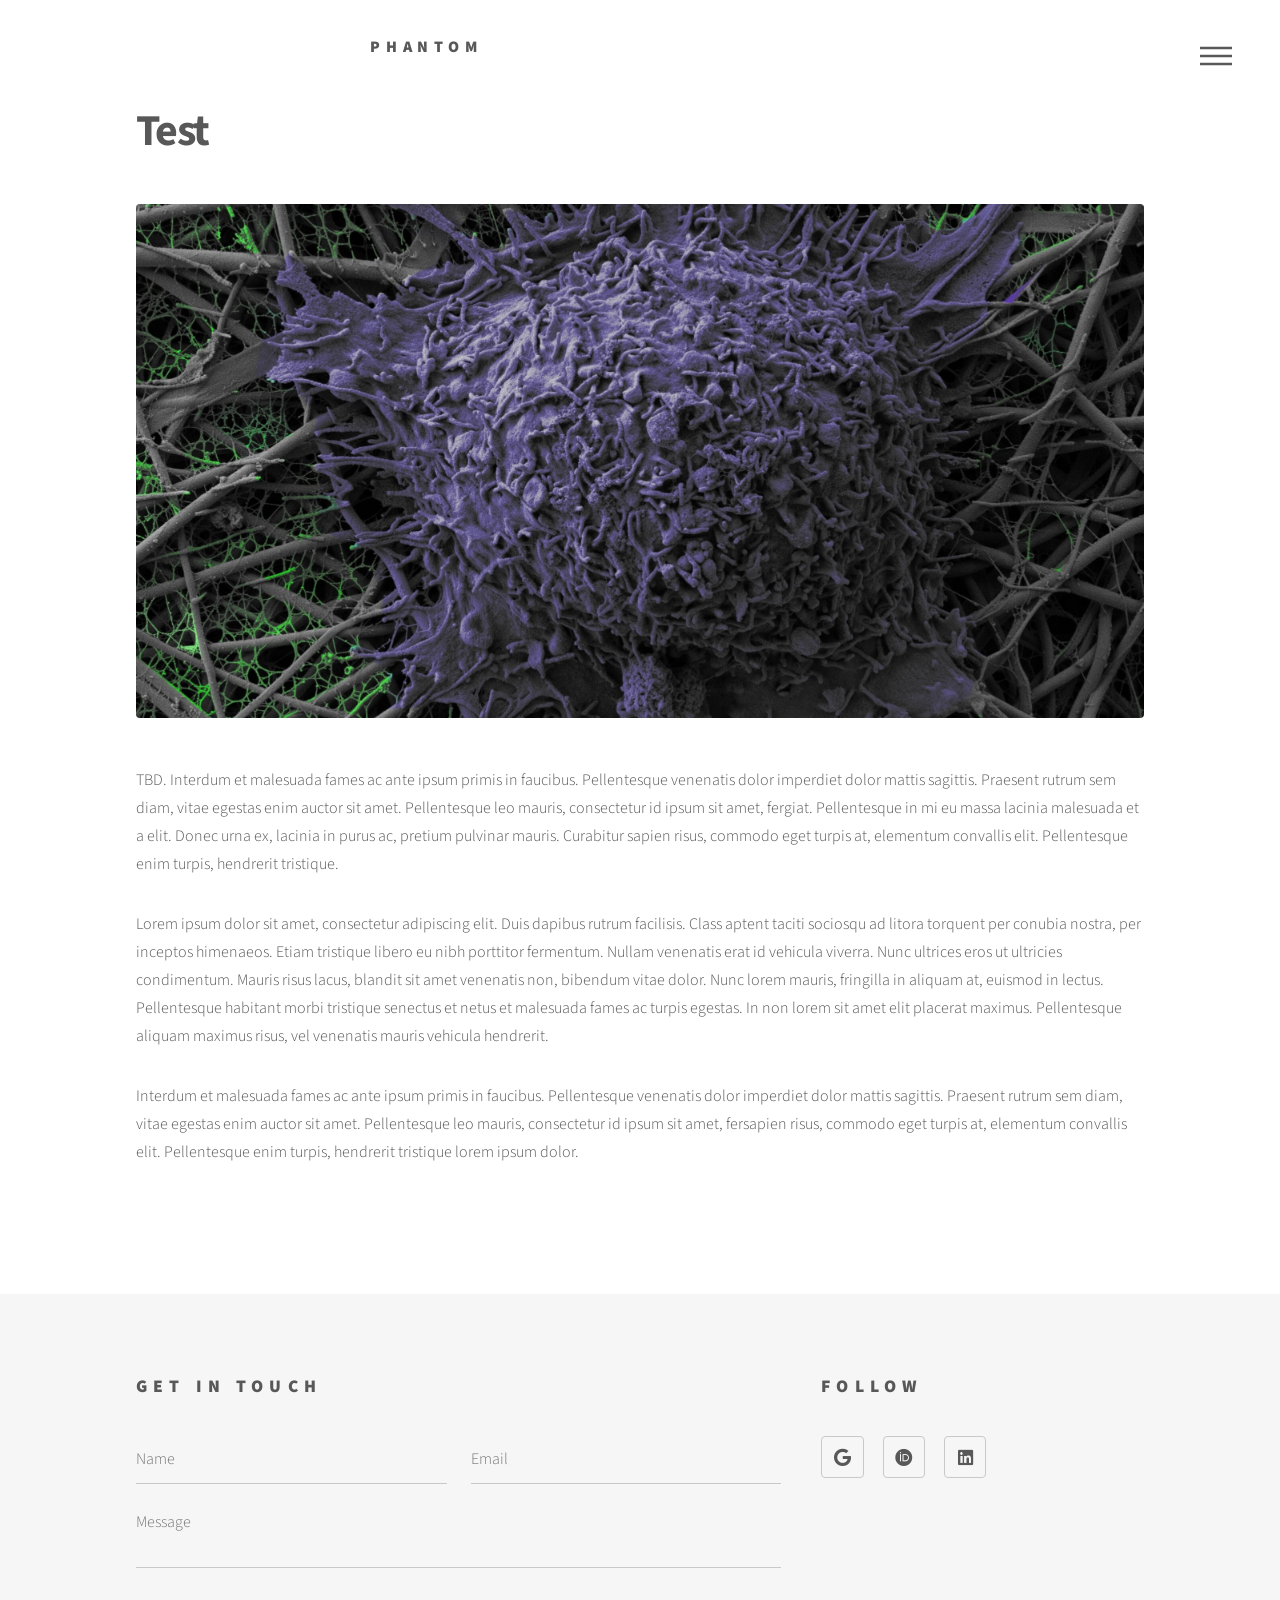
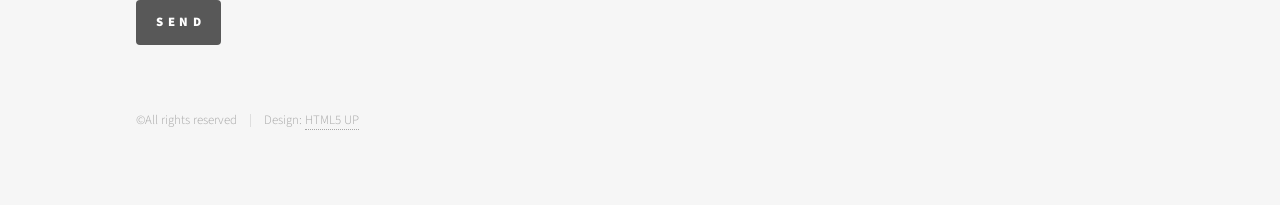
==== commit 288f907a: "Add files via upload" ====
--- a/generic.html
+++ b/generic.html
@@ -6,7 +6,7 @@
 -->
 <html>
 	<head>
-		<title>Generic - Phantom by HTML5 UP</title>
+		<title>TBD</title>
 		<meta charset="utf-8" />
 		<meta name="viewport" content="width=device-width, initial-scale=1, user-scalable=no" />
 		<link rel="stylesheet" href="assets/css/main.css" />
@@ -40,19 +40,19 @@
 						<h2>Menu</h2>
 						<ul>
 							<li><a href="index.html">Home</a></li>
-							<li><a href="generic.html">Ipsum veroeros</a></li>
-							<li><a href="generic.html">Tempus etiam</a></li>
-							<li><a href="generic.html">Consequat dolor</a></li>
-							<li><a href="elements.html">Elements</a></li>
+							<li><a href="generic.html">Research</a></li>
+							<li><a href="generic.html">Meet the Team</a></li>
+							<li><a href="generic.html">Publications</a></li>
+							<li><a href="elements.html">Positions</a></li>
 						</ul>
 					</nav>
 
 				<!-- Main -->
 					<div id="main">
 						<div class="inner">
-							<h1>Generic Page</h1>
+							<h1>Test</h1>
 							<span class="image main"><img src="images/pic13.jpg" alt="" /></span>
-							<p>Donec eget ex magna. Interdum et malesuada fames ac ante ipsum primis in faucibus. Pellentesque venenatis dolor imperdiet dolor mattis sagittis. Praesent rutrum sem diam, vitae egestas enim auctor sit amet. Pellentesque leo mauris, consectetur id ipsum sit amet, fergiat. Pellentesque in mi eu massa lacinia malesuada et a elit. Donec urna ex, lacinia in purus ac, pretium pulvinar mauris. Curabitur sapien risus, commodo eget turpis at, elementum convallis elit. Pellentesque enim turpis, hendrerit tristique.</p>
+							<p>TBD. Interdum et malesuada fames ac ante ipsum primis in faucibus. Pellentesque venenatis dolor imperdiet dolor mattis sagittis. Praesent rutrum sem diam, vitae egestas enim auctor sit amet. Pellentesque leo mauris, consectetur id ipsum sit amet, fergiat. Pellentesque in mi eu massa lacinia malesuada et a elit. Donec urna ex, lacinia in purus ac, pretium pulvinar mauris. Curabitur sapien risus, commodo eget turpis at, elementum convallis elit. Pellentesque enim turpis, hendrerit tristique.</p>
 							<p>Lorem ipsum dolor sit amet, consectetur adipiscing elit. Duis dapibus rutrum facilisis. Class aptent taciti sociosqu ad litora torquent per conubia nostra, per inceptos himenaeos. Etiam tristique libero eu nibh porttitor fermentum. Nullam venenatis erat id vehicula viverra. Nunc ultrices eros ut ultricies condimentum. Mauris risus lacus, blandit sit amet venenatis non, bibendum vitae dolor. Nunc lorem mauris, fringilla in aliquam at, euismod in lectus. Pellentesque habitant morbi tristique senectus et netus et malesuada fames ac turpis egestas. In non lorem sit amet elit placerat maximus. Pellentesque aliquam maximus risus, vel venenatis mauris vehicula hendrerit.</p>
 							<p>Interdum et malesuada fames ac ante ipsum primis in faucibus. Pellentesque venenatis dolor imperdiet dolor mattis sagittis. Praesent rutrum sem diam, vitae egestas enim auctor sit amet. Pellentesque leo mauris, consectetur id ipsum sit amet, fersapien risus, commodo eget turpis at, elementum convallis elit. Pellentesque enim turpis, hendrerit tristique lorem ipsum dolor.</p>
 						</div>
@@ -89,7 +89,7 @@
 								</ul>
 							</section>
 							<ul class="copyright">
-								<li>&copy; . All rights reserved</li><li>Design: <a href="http://html5up.net">HTML5 UP</a></li>
+								<li>&copy;All rights reserved</li><li>Design: <a href="http://html5up.net">HTML5 UP</a></li>
 							</ul>
 						</div>
 					</footer>
--- a/assets/css/main.css
+++ b/assets/css/main.css
@@ -1,10 +1,10 @@
 @import url(fontawesome-all.min.css);
 @import url("https://fonts.googleapis.com/css?family=Source+Sans+Pro:300,700,900");
 
-/*
-	Phantom by HTML5 UP
-	html5up.net | @ajlkn
-	Free for personal and commercial use under the CCA 3.0 license (html5up.net/license)
+/*
+	Phantom by HTML5 UP
+	html5up.net | @ajlkn
+	Free for personal and commercial use under the CCA 3.0 license (html5up.net/license)
 */
 
 html, body, div, span, applet, object,
@@ -2829,7 +2829,7 @@
 /* Header */
 
 	#header {
-		padding: 8em 0 0.1em 0 ;
+		padding: 2em 0 0.1em 0 ;
 	}
 
 		#header .logo {
@@ -2855,8 +2855,8 @@
 
 				#header .logo .symbol img {
 					display: block;
-					width: 2em;
-					height: 2em;
+					width: 14em;
+					height: auto;
 				}
 
 		#header nav {
@@ -2989,7 +2989,7 @@
 		height: 100%;
 		-webkit-overflow-scrolling: touch;
 		background: #585858;
-		color: #ffffff;
+		color:#f7f8fa;
 		cursor: default;
 		visibility: hidden;
 		z-index: 10002;
@@ -3326,4 +3326,75 @@
 				padding: 0 1.25em;
 			}
 
-		}+		}
+
+		/* ---------- HERO ---------- */
+
+		#hero {
+
+			position: relative;
+
+			height: 80vh;
+
+			overflow: hidden;
+
+			display: flex;
+
+			justify-content: center;
+
+			align-items: center;
+
+			text-align: center;
+		}
+
+		#hero-image,
+		#hero-video {
+
+			position: absolute;
+
+			top: 0;
+			left: 0;
+
+			width: 100%;
+			height: 100%;
+
+			object-fit: cover;
+
+			z-index: 1;
+		}
+
+		#hero-video {
+
+			display: none;
+		}
+
+		.hero-overlay {
+
+			position: relative;
+
+			z-index: 10;
+
+			background: rgba(0,0,0,0.35);
+
+			padding: 3rem;
+
+			border-radius: 10px;
+
+			max-width: 1200px;
+		}
+
+		#hero h1,
+		.hero-subtitle,
+		.hero-text {
+
+			color: white;
+		}
+
+		.hero-subtitle {
+
+			white-space: nowrap;
+		}
+
+		.tiles {
+    padding: 1rem 8rem;
+}
